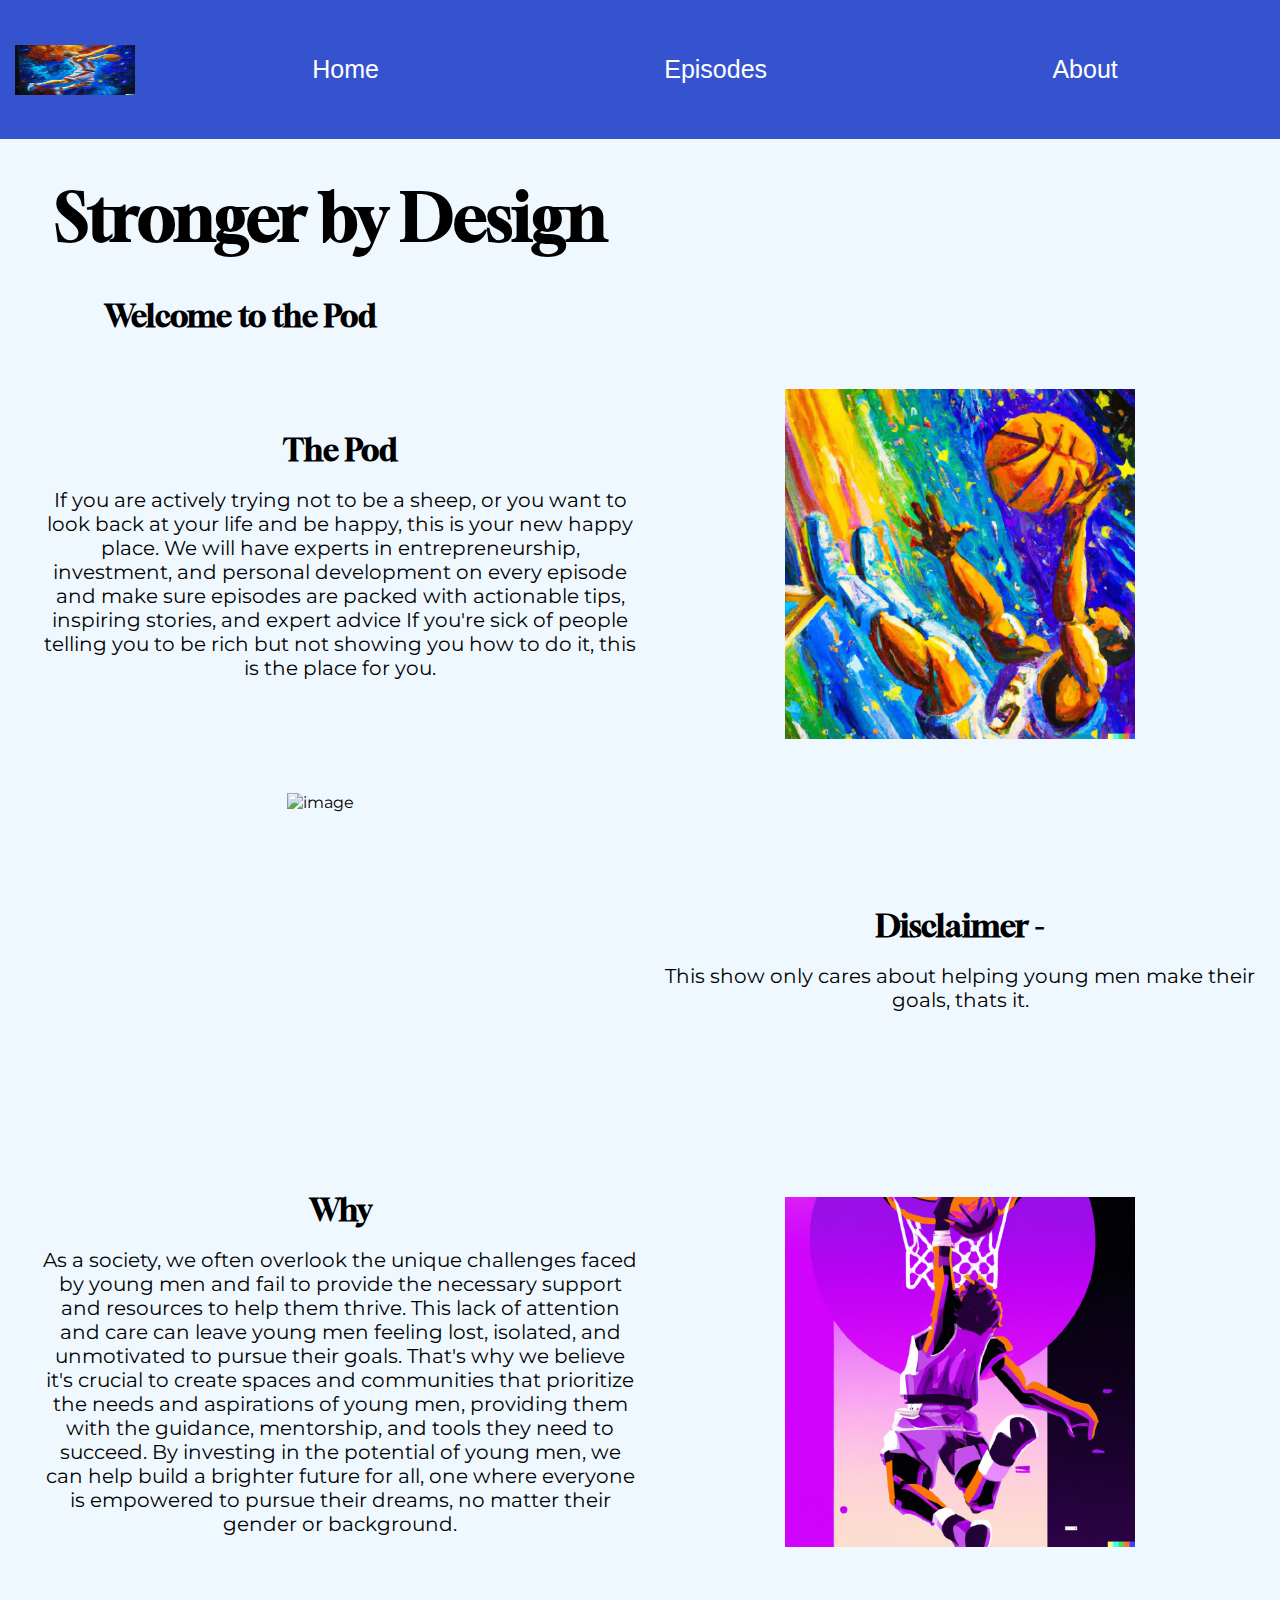
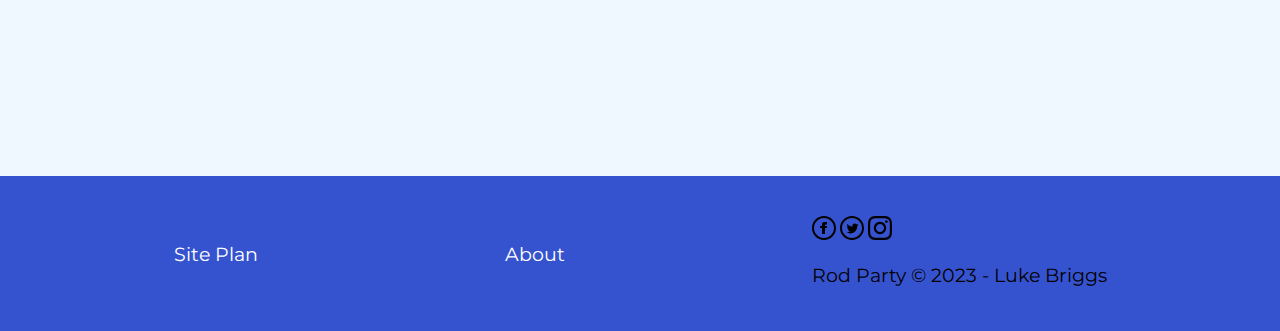
==== Personal_site/index.html @ 74cf97b3 "new" ====
<!DOCTYPE html>
<html lang="en">
<head>
    <meta charset="UTF-8">
    <meta http-equiv="X-UA-Compatible" content="IE=edge">
    <meta name="viewport" content="width=device-width, initial-scale=1.0">
    <title> Stronger by Design | Home </title>
    <link rel="stylesheet" href="styles/style.css">
</head>
<body>
<header>
    <a id="logo_link" href="index.html">
        <img class="logo" src="images/logo.jpeg" alt="Pod Logo"   
        width=50
        height=50/>
    </a>
    <nav>
        <a href="index.html">Home</a>
        <div class="dropdown">
          <button class="dropbtn">Episodes
            <i class="fa fa-caret-down"></i>
          </button>
          <div class="dropdown-content">
            <a href="episodes.html">All Episodes</a>
            <a href="https://open.spotify.com/episode/2Ik9Eruu3VOxuVWWvBs50H">Episode 1</a>
            <a href="https://open.spotify.com/episode/10yA7kGSciuL9za4KsRPGr">Episode 2</a>
          </div>
        </div>
        <a href="about.html">About</a>
      </nav>
</header>
<div id="title-part">
    <section class="title">
        <h1 class="home-title">Stronger by Design</h1>
        <h3 class="smoll-title">Welcome to the Pod</h3>
    </section>
</div>
<main class="home-grid-main">
    <section class="home-text-one">
        <h2>The Pod</h2>
        <p>If you are actively trying not to be a sheep, or you want
            to look back at your life and be happy, this is your new happy
            place. We will have experts in entrepreneurship, investment, and
            personal development on every episode and make sure episodes are
            packed with actionable tips, inspiring stories, and expert advice
            If you're sick of people telling you to be rich but not showing you
            how to do it, this is the place for you.
        </p>
    </section>
    <section class="home-image-1">
        <img class="pic-1" src="images/2.jpeg" alt="image"        
        width="250"
        height="250">
    </section>
    <section class="home-image-2">
        <img class="pic-2" src="images/space.png" alt="image"        
        width="400"
        height="250">
    </section>
    <section class="home-text-two">
        <h2>Disclaimer - </h2>
        <p>This show only cares about helping young men
            make their goals, thats it.</p>
    </section>
    <section class="home-text-three">
        <h2>Why</h2>
        <p>As a society, we often overlook the unique challenges faced by young men and fail to provide the necessary support and resources to help them thrive. This lack of attention and care can leave young men feeling lost, isolated, and unmotivated to pursue their goals. That's why we believe it's crucial to create spaces and communities that prioritize the needs and aspirations of young men, providing them with the guidance, mentorship, and tools they need to succeed. By investing in the potential of young men, we can help build a brighter future for all, one where everyone is empowered to pursue their dreams, no matter their gender or background.</p>
    </section>
    <section class="home-image-3">
        <img class="pic-3" src="images/1.jpeg" alt="image"
        width="250"
        height="250">
    </section>
</main>
<footer>
    <p><a href="site-plan.html">Site Plan</a></p>
    <p><a href="about.html">About</a></p>
    <div class="social">
        <a href="https://facebook.com" target="_blank">
            <img src="images/facebook.svg" alt="fb icon">
        </a>
        <a href="https://twitter.com" target="_blank">
            <img src="images/twitter.svg" alt="twitter icon">
        </a>
        <a href="https://instagram.com" target="_blank">
            <img src="images/instagram.svg" alt="instagram icon">
        </a>
    <p>Rod Party &copy; 2023 - Luke Briggs</p>
    </div>
</footer>
</body>
</html>
---- Personal_site/styles/style.css ----
@import url('https://fonts.googleapis.com/css2?family=Gloock&family=Montserrat:wght@300&display=swap');

body {
    max-width: 1600px;
    margin: 0 auto;
    font-family: 'Montserrat';
    margin: 0;
    padding: 0;
    background-color:aliceblue; 
}
header {
    display: grid;
    grid-template-columns: 150px auto;
    background-color: #0c2ec4d1;
}
/* Navbar container */
nav {
    overflow: hidden;
    /* background-color: #0c2ec4d1; */
    font-family: Arial;
  }
  
  /* Links inside the navbar */
  nav a {
    float: left;
    font-size: 16px;
    /* color: white; */
    text-align: center;
    padding: 14px 16px;
    text-decoration: none;
  }
  
  /* The dropdown container */
  .dropdown {
    float: left;
    overflow: hidden;
  }
  
  /* Dropdown button */
  .dropdown .dropbtn {
    font-size: 25px;
    border: none;
    outline: none;
    color: white;
    padding: 55px 16px;
    background-color: inherit;
    font-family: inherit; /* Important for vertical align on mobile phones */
    margin: 0; /* Important for vertical align on mobile phones */
  }
  
  /* Add a red background color to navbar links on hover */
  nav a:hover, .dropdown:hover .dropbtn {
    background-color: #000000d1;
  }
  
  /* Dropdown content (hidden by default) */
  .dropdown-content {
    display: none;
    position: absolute;
    background-color: #ffffff;
    min-width: 160px;
    box-shadow: 0px 8px 16px 0px rgba(0,0,0,0.2);
    z-index: 1;
  }
  
  /* Links inside the dropdown */
  .dropdown-content a {
    float: none;
    color: black;
    padding: 12px 16px;
    text-decoration: none;
    display: block;
    text-align: left;
  }
  
  /* Add a grey background color to dropdown links on hover */
  .dropdown-content a:hover {
    background-color: #ddd;
  }
  
  /* Show the dropdown menu on hover */
  .dropdown:hover .dropdown-content {
    display: block;
  }
nav {
    display: flex;
    justify-content: space-around;
}
h1{
    font-family: 'Gloock';
}
h2{
    margin: 0;
    font-family: 'Gloock';
}
#logo_link {
    padding-top: 5px;
    justify-self: center;
    align-self: center;

}
nav a {
    font-size: 25px;
    text-align: center;
    color: #ffffff;
    text-decoration: none;
    padding: 55px;
}
main section {
    text-align: center;
}
nav a:hover {
    background-color: black;
    color: #ffffff;
}
.home-title {
    color: black;
    font-size: 4em;
    margin-top: 40px;
}
.smoll-title{
    font-size: 30px;
}
.home-text-one, .home-text-two, .home-text-three{
    align-self: center;
    font-size: 20px;
}
.home-text-one, .home-text-three{
    padding-left: 40px;
}
.title{
    padding-left: 55px;
}
.pic-1 {
    width: 400px;
    height: 400px;
    padding-bottom: 25px;
    padding-top: 25px;
    padding-left: 25px;
    padding-right: 25px;
}
.pic-2 {

    width: 600px;
    height: 350px;
    padding-bottom: 25px;
    padding-top: 25px;
    padding-left: 25px;
    padding-right: 25px;
}
.pic-3 {
    width: 400px;
    height: 400px;
    padding-bottom: 25px;
    padding-top: 25px;
    padding-left: 25px;
    padding-right: 25px;
}
footer {
    background-color: #0c2ec4d1;
    padding: 25px 50px;
    margin-top: 200px; 
    display: flex;
    justify-content: space-around;
    align-items: center;
    color: black;
    padding: 25px 50px;
    margin-top: 200px;
}
h4{
    color: black;
}
footer a {
    color: rgb(255, 255, 255);
    text-decoration: none;
}
footer a:hover {
    color: black;
}
footer .social img {
    padding-top: 15px;
}
.backround {
    height: 725px;
    background-color: #000000;
}
body {
    background-color:aliceblue; 
}
nav a:hover {
    background-color: black;
}
.logo {
    width: 120px;
}
.icon {
    width: 80px;
    padding-top: 10px
}
footer p {
    font-size: 1.2em;
}
footer p a:hover {
    text-decoration: underline;
}  
main section img {
    box-sizing: border-box;
}
/* main{
    display: grid;
    grid-template-columns: 1fr 1fr;
    grid-template-rows: 1fr 1fr 1fr;
} */
.home-grid-main{
    display: grid;
    grid-template-columns: 1fr 1fr;
    grid-template-rows: 1fr 1fr 1fr;
}
.home-grid-about{
    display: grid;
    grid-template-columns: 1fr 1fr;
    grid-template-rows: 1fr 1fr 1fr;
}
h3{
    font-size: 4em;
    font-family: 'Gloock';
    padding-left: 50px;
}
.ep-home-title{
    font-size: 45px;
    padding-left: 75px;
}
.ep-home-grid{
    display: grid;
    grid-template-columns: repeat(10, 1fr);
    grid-template-rows: repeat(6, 1fr);
}
.ep1-head{
    grid-column: 1/9;
    grid-row: 1;
}
.ep1{
    grid-column: 1/2;
    grid-row: 2;
}
.ep1-text{
    grid-column: 2/9;
    grid-row: 2;
}
.ep2-head{
    grid-column: 1/9;
    grid-row: 3;
}
.ep2{
    grid-column: 1/2;
    grid-row: 4;
}
.ep2-text{
    grid-column: 2/9;
    grid-row: 4;
}
.ep1-head, .ep1, .ep1-text, .ep2-head, .ep2, .ep2-text{
    align-self: center;
    text-align: left;
    padding-left: 50px;
}
.ep1-text, .ep2-text{
    font-size: 20px;
}
.ep1-head, .ep2-head{
    font-size: 20px;
}
.ep-link{
    grid-column: 1/5;
    grid-row: 6;
    padding-left: 50px;
    text-align: left;
    font-size: 20px;
}

/* About */
.about-home-title {
    color: black;
    font-size: 4em;
    margin-top: 40px;
    padding-left: 50px;
}
.about-text-one, .about-text-two, .about-text-three{
    text-align: left;
    padding-left: 50px;
    /* font-size: 20px; */
}
.about-text-one{
    font-size: 20px;
}
.about-text-two{
    background-color: #1e425db3;
    color: #ffffff;
}
.about-title1{
    padding-top: 45px;
}
.move{
    padding-top: 20px;
    padding-right: 15px;
}
.about-text-three{
    padding-top: 25px;
}
.about-image-1, .about-image-2, .about-image-3{
    align-self: center;
}
#feedback {
    background-color: antiquewhite;
    position: absolute;
    top: 0;
    left: 0;
    right: 0;
    padding: .5em;
    /* make this element invisible until we are ready for it */
    display: none;      

       








@media screen and (max-width: 900px) {
    #hero, .home-grid {
        display: block;
        height: auto;
    }
    nav, footer {
        flex-direction: column;
    }
    nav a {
        display: block;
        padding: 15px;
    }
    #hero {
        margin-top: 0;
    }
    #hero-msg {
        margin-top: 0;
    }
    #hero-msg h4 {
        display: none;
    }
    .home-title {
        font-size: 25px;
        color: #6f7364;

    }
    .home-title h1 {
        padding-left: 25px;
    }
    .rivers-card, .camping-card, .rapids-card { 
        margin: 50px auto;
        width: 60%;
    }
    #background {
        display: none;
    }
    .mountains, .msg {
        width: 80%;
        display: block;
        margin: 0 auto;
    }
    footer {
        margin-top: 25px;
    }
}}
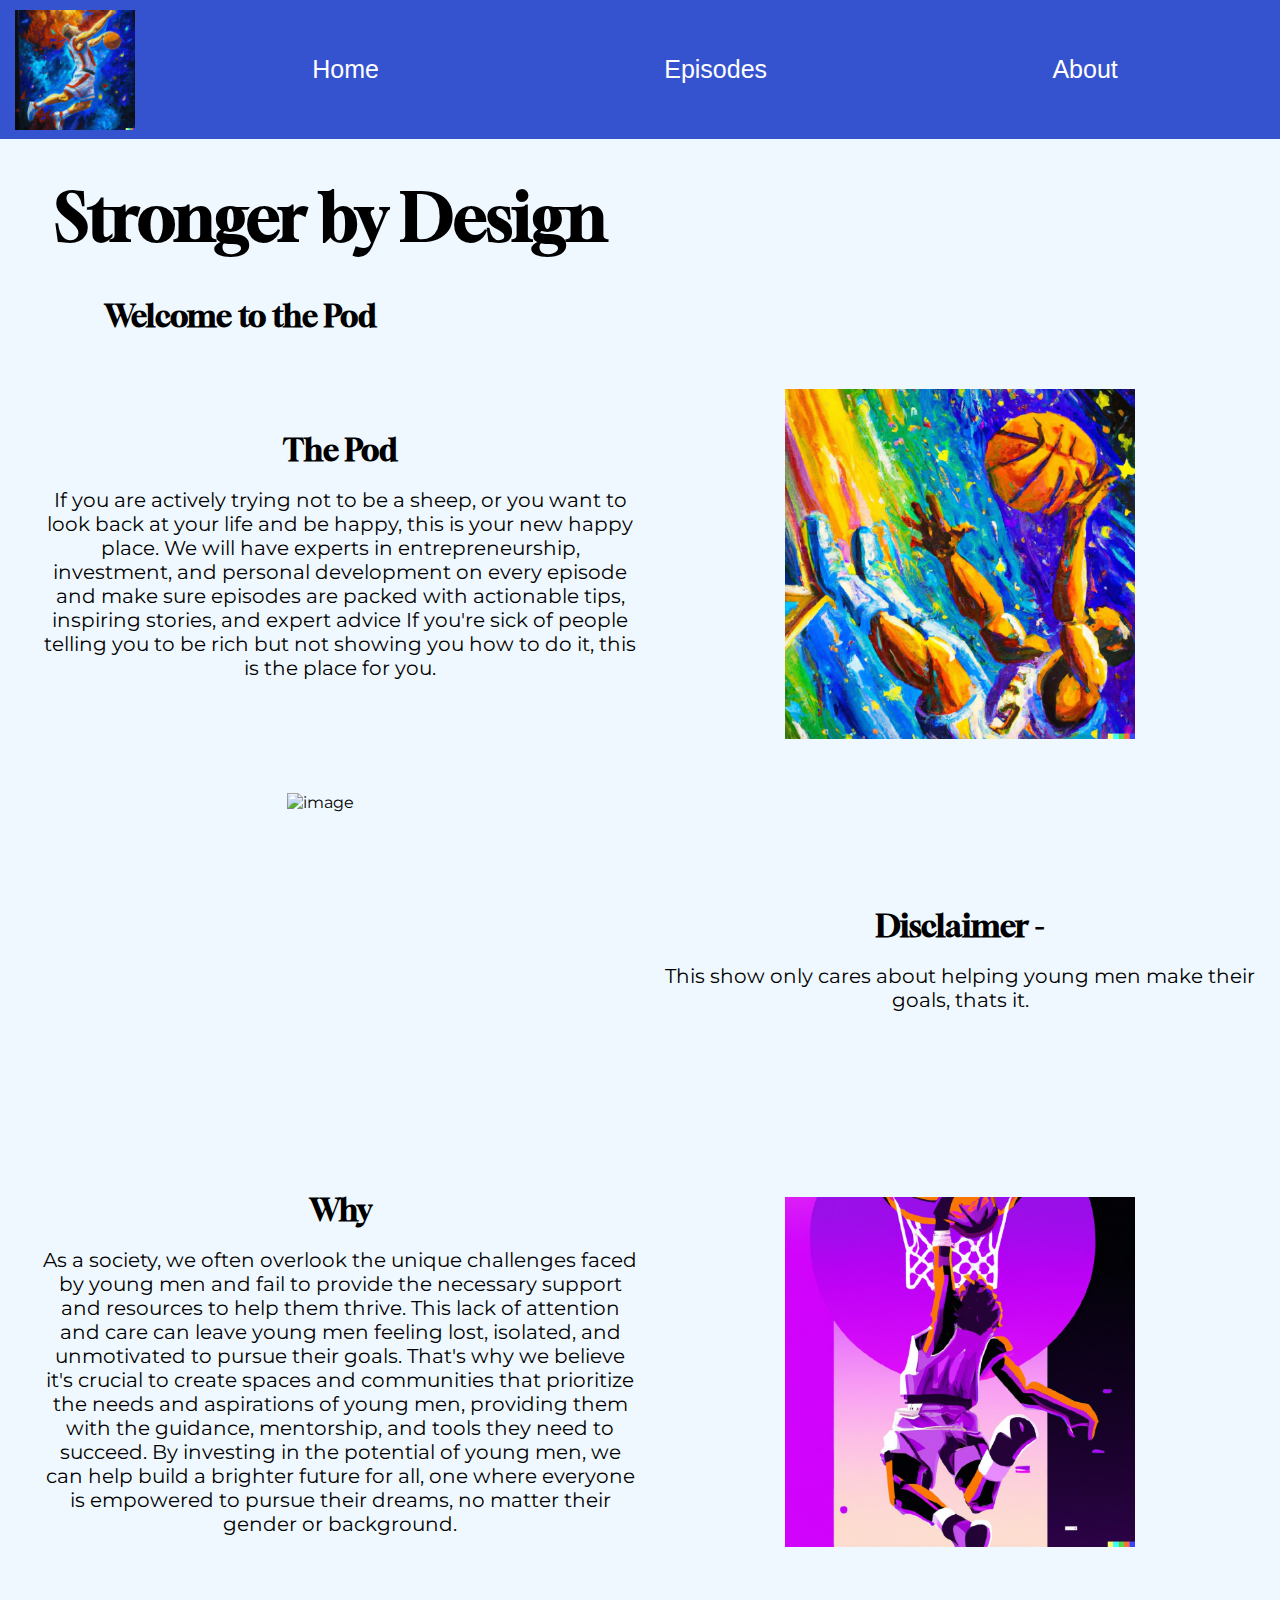
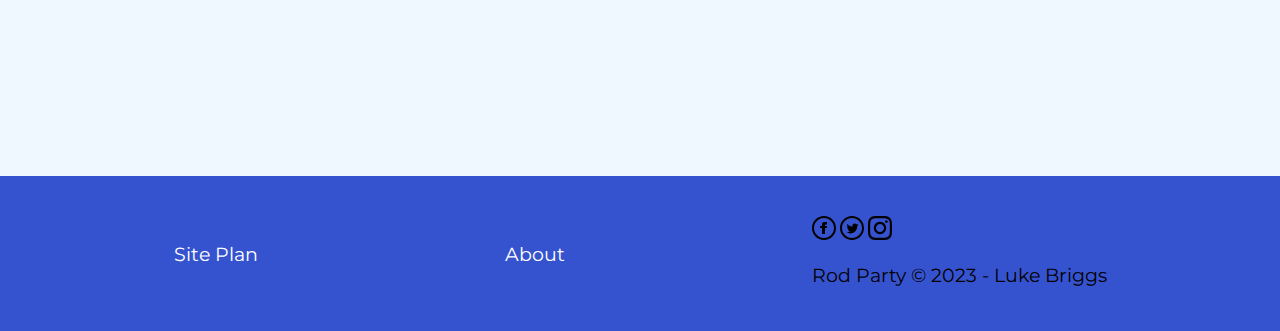
==== commit 08d1b2af: "new" ====
--- a/Personal_site/index.html
+++ b/Personal_site/index.html
@@ -10,9 +10,7 @@
 <body>
 <header>
     <a id="logo_link" href="index.html">
-        <img class="logo" src="images/logo.jpeg" alt="Pod Logo"   
-        width=50
-        height=50/>
+        <img class="logo" src="images/logo.jpeg" alt="Pod Logo" width=50/>
     </a>
     <nav>
         <a href="index.html">Home</a>
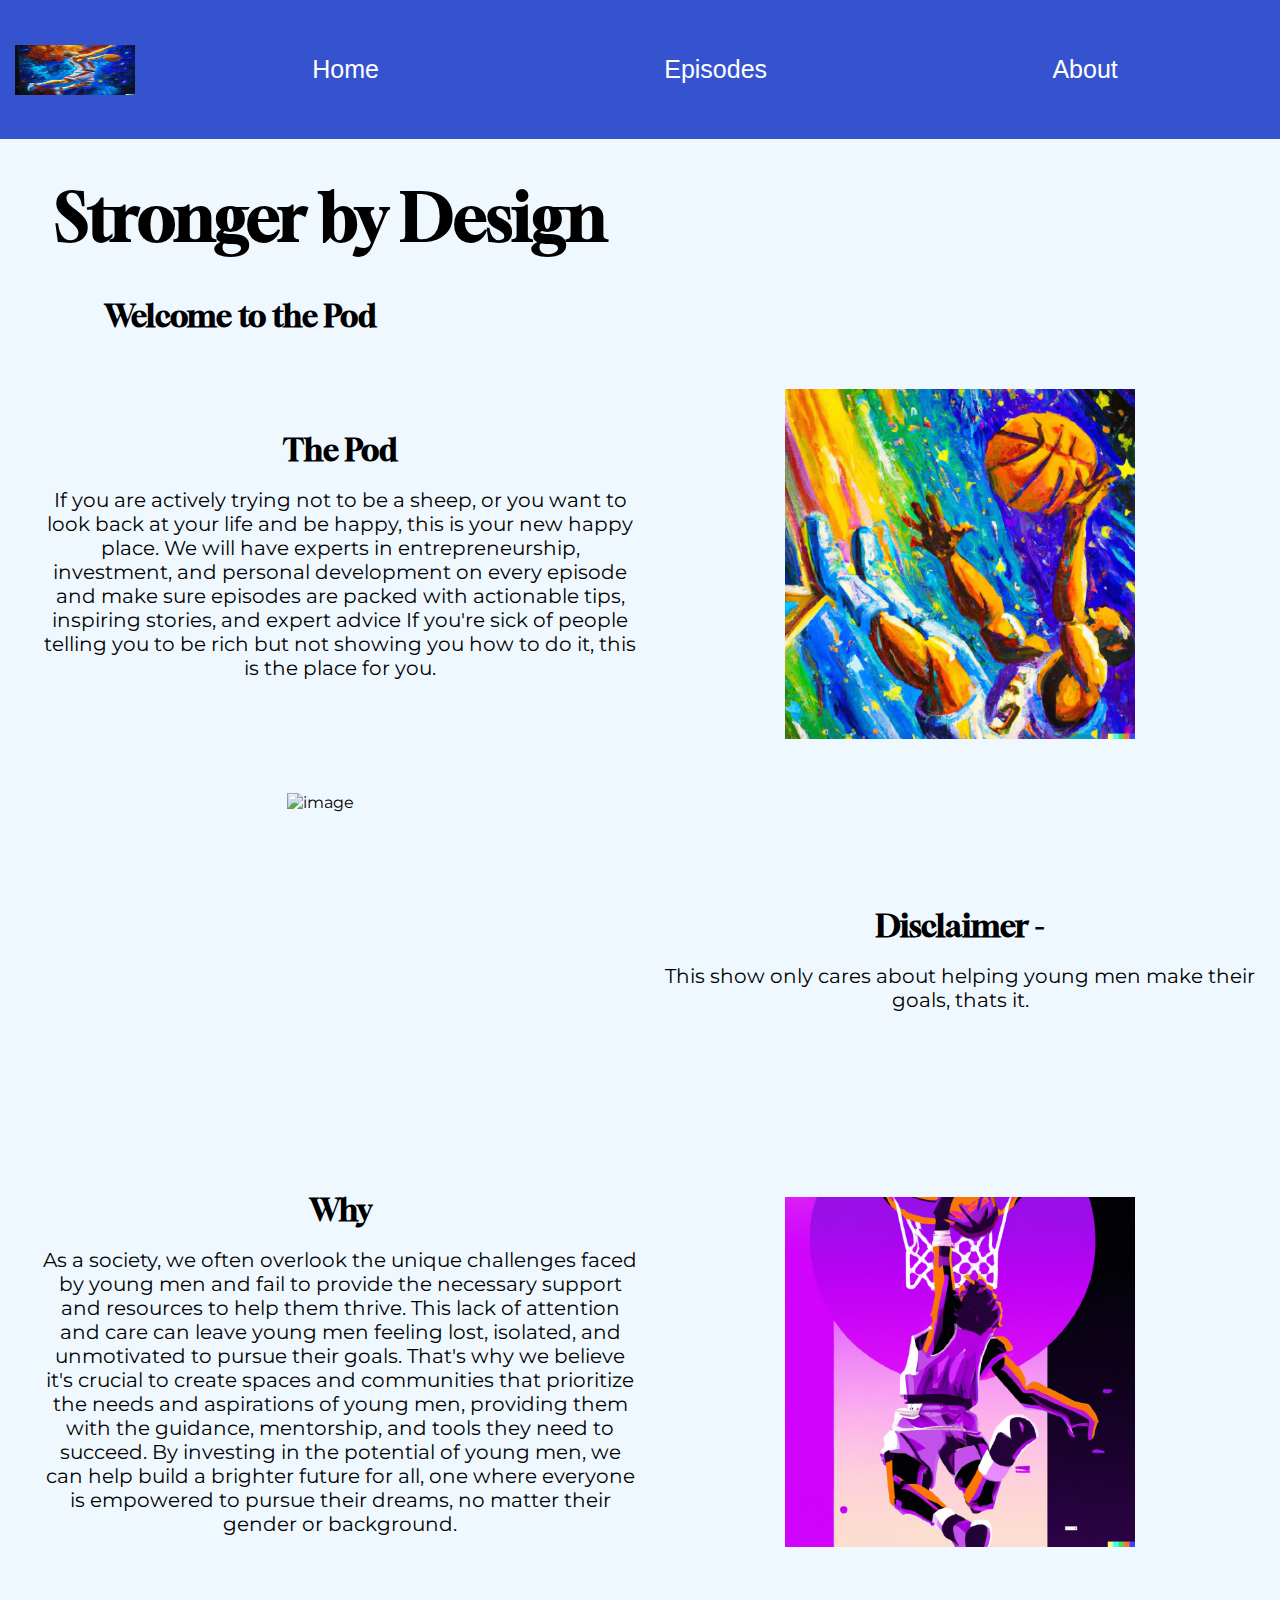
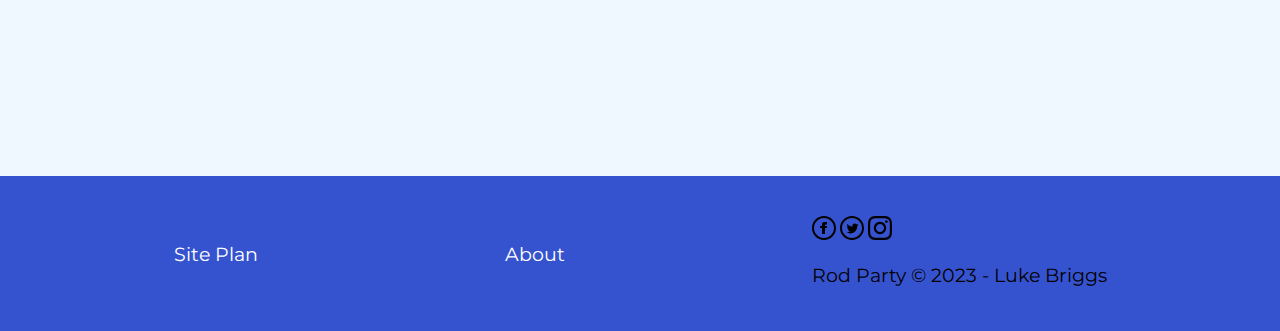
==== commit 6a977c3b: "new" ====
--- a/Personal_site/index.html
+++ b/Personal_site/index.html
@@ -10,7 +10,7 @@
 <body>
 <header>
     <a id="logo_link" href="index.html">
-        <img class="logo" src="images/logo.jpeg" alt="Pod Logo" width=50/>
+        <img class="logo" src="images/logo.jpeg" alt="Pod Logo" width="50" height="50"/>
     </a>
     <nav>
         <a href="index.html">Home</a>
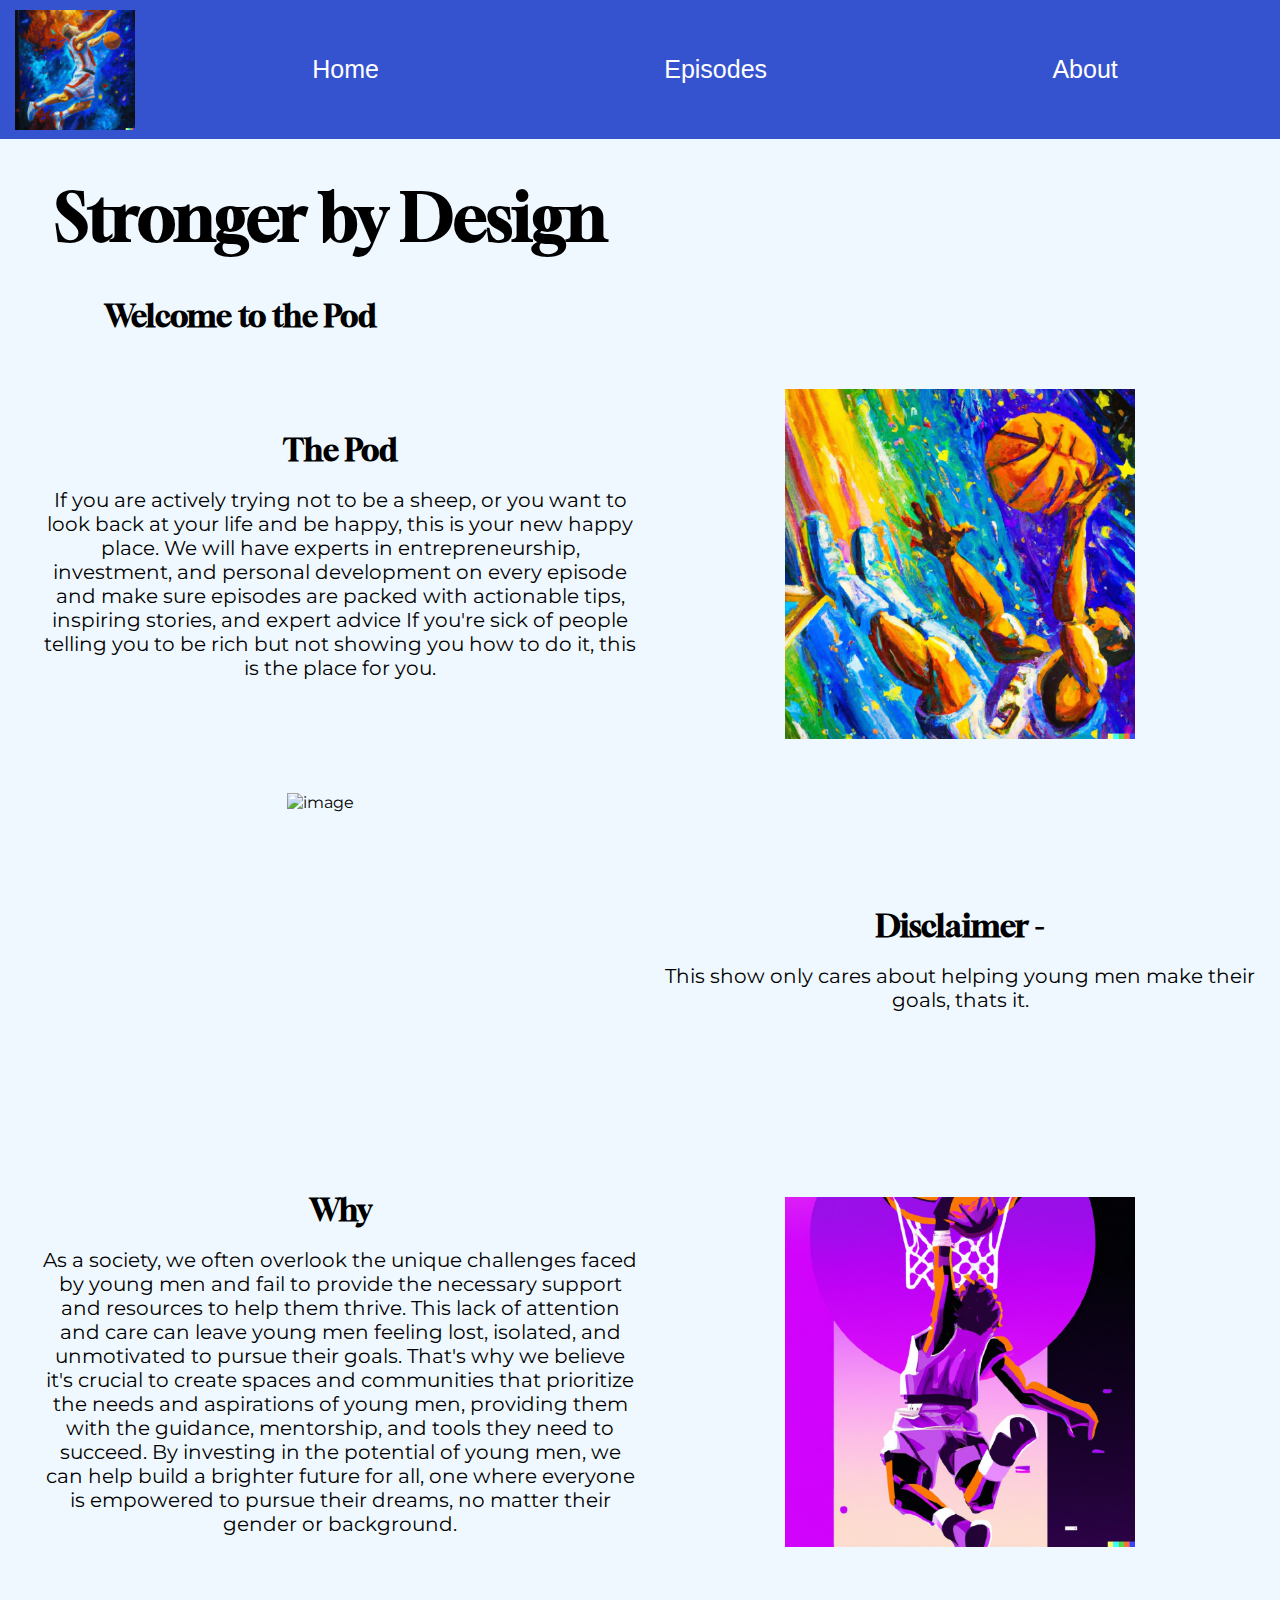
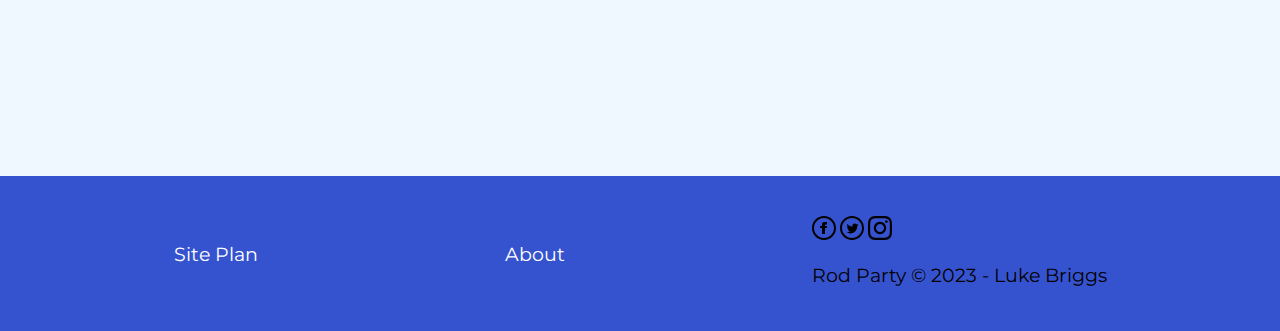
==== commit abbd0965: "change" ====
--- a/Personal_site/index.html
+++ b/Personal_site/index.html
@@ -10,7 +10,8 @@
 <body>
 <header>
     <a id="logo_link" href="index.html">
-        <img class="logo" src="images/logo.jpeg" alt="Pod Logo" width="50" height="50"/>
+        <img class="logo" src="images/logo.jpeg" alt="Pod Logo"   
+        width=50>
     </a>
     <nav>
         <a href="index.html">Home</a>
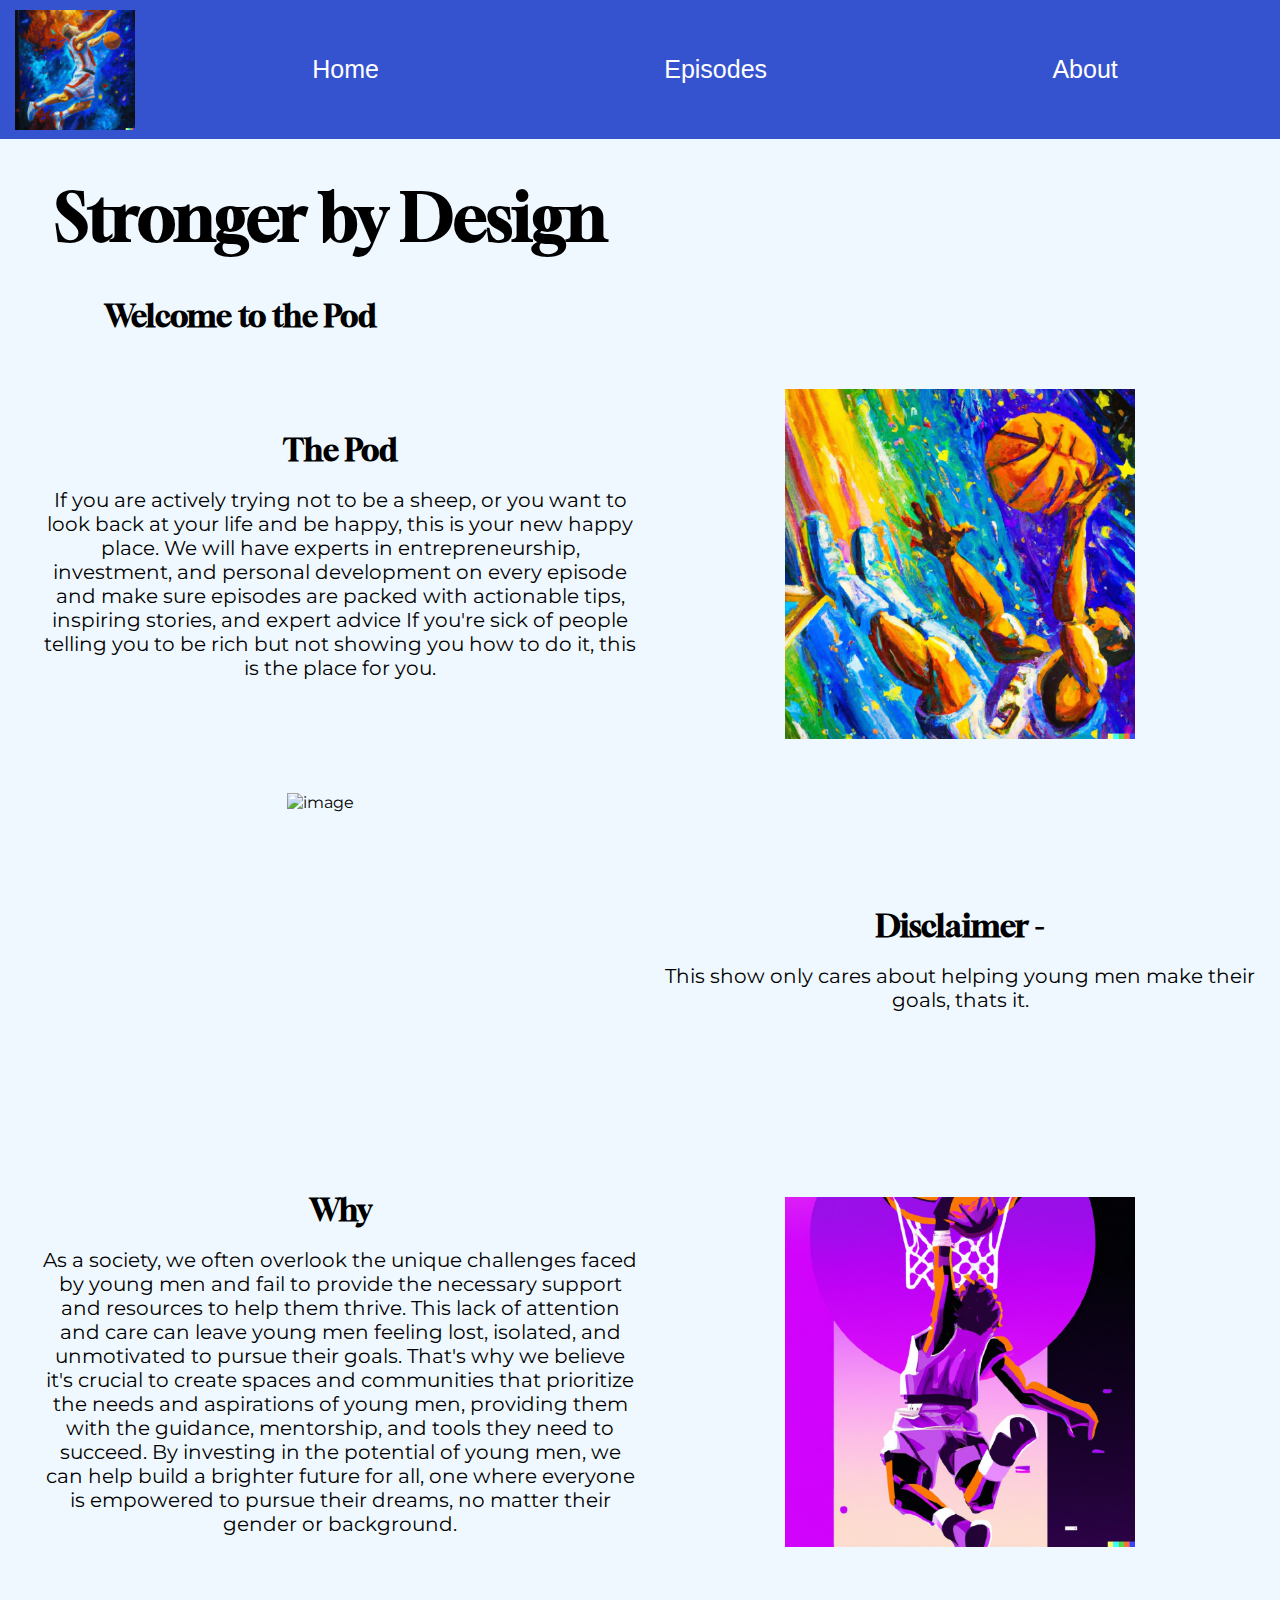
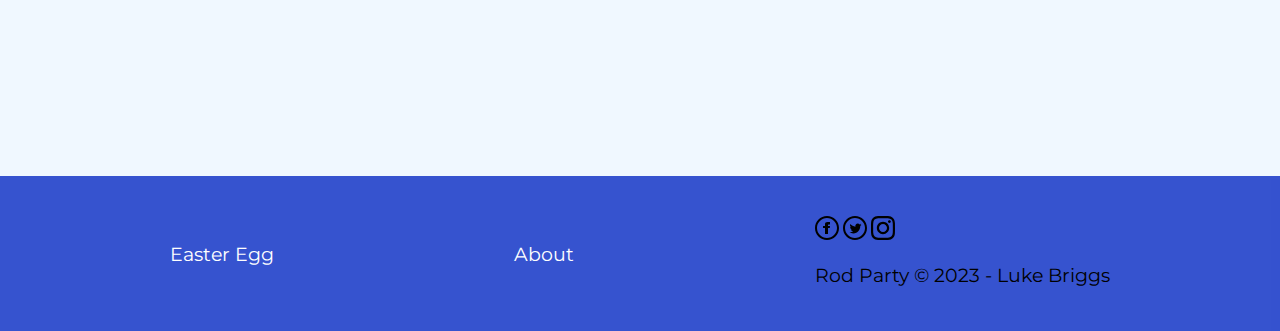
==== commit f06b4491: "easter egg" ====
--- a/Personal_site/index.html
+++ b/Personal_site/index.html
@@ -72,7 +72,7 @@
     </section>
 </main>
 <footer>
-    <p><a href="site-plan.html">Site Plan</a></p>
+    <p><a href="site-plan.html">Easter Egg</a></p>
     <p><a href="about.html">About</a></p>
     <div class="social">
         <a href="https://facebook.com" target="_blank">
--- a/Personal_site/styles/style.css
+++ b/Personal_site/styles/style.css
@@ -1,7 +1,6 @@
 @import url('https://fonts.googleapis.com/css2?family=Gloock&family=Montserrat:wght@300&display=swap');
 
 body {
-    max-width: 1600px;
     margin: 0 auto;
     font-family: 'Montserrat';
     margin: 0;
@@ -319,16 +318,7 @@
     padding: .5em;
     /* make this element invisible until we are ready for it */
     display: none;      
-
-       
-
-
-
-
-
-
-
-
+}
 @media screen and (max-width: 900px) {
     #hero, .home-grid {
         display: block;
@@ -341,36 +331,7 @@
         display: block;
         padding: 15px;
     }
-    #hero {
-        margin-top: 0;
-    }
-    #hero-msg {
-        margin-top: 0;
-    }
-    #hero-msg h4 {
-        display: none;
-    }
-    .home-title {
-        font-size: 25px;
-        color: #6f7364;
-
-    }
-    .home-title h1 {
-        padding-left: 25px;
-    }
-    .rivers-card, .camping-card, .rapids-card { 
-        margin: 50px auto;
-        width: 60%;
-    }
-    #background {
-        display: none;
-    }
-    .mountains, .msg {
-        width: 80%;
-        display: block;
-        margin: 0 auto;
-    }
     footer {
         margin-top: 25px;
     }
-}}+}